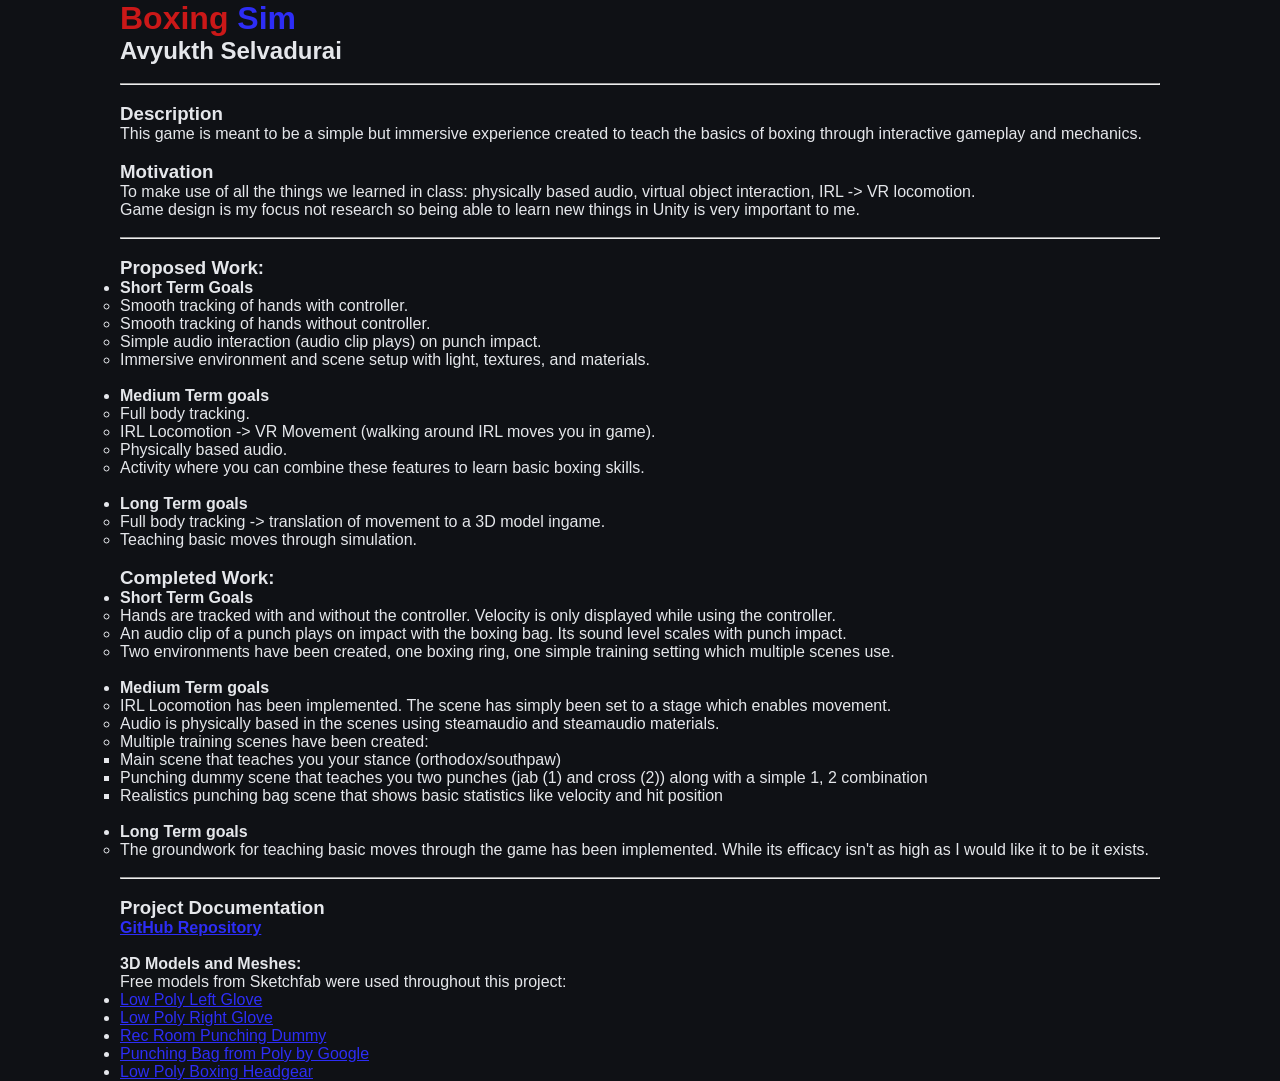
==== docs/index.html @ d299ba6b "Added a website" ====
<!DOCTYPE html>
<html lang="en">
<head>
    <meta charset="UTF-8">
    <meta name="viewport" content="width=device-width, initial-scale=1.0">
    <link rel="stylesheet" href="styletemplate.css">
    <style>
        a {
            color:rgb(45, 45, 246)
        }
    </style>
    <title>CMSC498F - Boxing Sim</title>
</head>
<body class = "main">
    <header>
        <h1>
            <span style="color: rgb(203, 24, 24);">Boxing</span>
            <span style="color: rgb(45, 45, 246);">Sim</span>
        </h1>
        <h2>Avyukth Selvadurai</h2>
    </header>
    <br><hr><br>
    <div>
        <h3>Description</h3>
        <p>This game is meant to be a simple but immersive experience created to teach the basics of boxing through interactive gameplay and mechanics.</p>
        <br>
        <h3>Motivation</h3>
        <p>To make use of all the things we learned in class: physically based audio, virtual object interaction, IRL -> VR locomotion.<br> Game design is my focus not research so being able to learn new things in Unity is very important to me.</p>
    </div>
    <br><hr><br>
    <div>
        <h3>Proposed Work: </h3>
        <ul>
            <li><h4>Short Term Goals</h4>
                <ul>
                    <li>Smooth tracking of hands with controller.</li>
                    <li>Smooth tracking of hands without controller.</li>
                    <li>Simple audio interaction (audio clip plays) on punch impact.</li>
                    <li>Immersive environment and scene setup with light, textures, and materials.</li>
                </ul>
            </li>
            <br>
            <li><h4>Medium Term goals</h4>
                <ul>
                    <li>Full body tracking.</li>
                    <li>IRL Locomotion -> VR Movement (walking around IRL moves you in game).</li>
                    <li>Physically based audio.</li>
                    <li>Activity where you can combine these features to learn basic boxing skills.</li>
                </ul>
            </li>
            <br>
            <li><h4>Long Term goals</h4>
                <ul>
                    <li>Full body tracking -> translation of movement to a 3D model ingame.</li>
                    <li>Teaching basic moves through simulation.</li>
                </ul>
            </li>           
        </ul>
        <br>
        <h3>Completed Work: </h3>
        <ul>
            <li><h4>Short Term Goals</h4>
                <ul>
                    <li>Hands are tracked with and without the controller. Velocity is only displayed while using the controller.</li>
                    <li>An audio clip of a punch plays on impact with the boxing bag. Its sound level scales with punch impact.</li>
                    <li>Two environments have been created, one boxing ring, one simple training setting which multiple scenes use.</li>
                </ul>
            </li>
            <br>
            <li><h4>Medium Term goals</h4>
                <ul>
                    <li>IRL Locomotion has been implemented. The scene has simply been set to a stage which enables movement.</li>
                    <li>Audio is physically based in the scenes using steamaudio and steamaudio materials.</li>
                    <li>Multiple training scenes have been created:
                        <ul>
                            <li>Main scene that teaches you your stance (orthodox/southpaw)</li>
                            <li>Punching dummy scene that teaches you two punches (jab (1) and cross (2)) along with a simple 1, 2 combination </li>
                            <li>Realistics punching bag scene that shows basic statistics like velocity and hit position</li>
                        </ul>
                    </li>
                </ul>
            </li>
            <br>
            <li><h4>Long Term goals</h4>
                <ul>
                    <li>The groundwork for teaching basic moves through the game has been implemented. While its efficacy isn't as high as I would like it to be it exists. </li>
                </ul>
            </li>          
        </ul>
    </div>
    <br><hr><br>
    <div>
        <h3>Project Documentation</h3>
        <h4><a href="https://github.com/Avy4/CMSC498F-BoxingGame">GitHub Repository</a></h4>
        <br>
        <h4>3D Models and Meshes: </h4>
        <ul> Free models from Sketchfab were used throughout this project:
            <li><a href="https://sketchfab.com/3d-models/boxing-gloves-left-handed-076293541203455da59a38eea5b6a44b">Low Poly Left Glove</a></li>
            <li><a href="https://sketchfab.com/3d-models/boxing-gloves-right-handed-1ae09e8e4959418b9c4274f9515c5d29">Low Poly Right Glove</a></li>
            <li><a href="https://sketchfab.com/3d-models/punching-dummy-rec-room-9d36e9ed336b4b91b1a510eb1d5721ef">Rec Room Punching Dummy</a></li>
            <li><a href="https://sketchfab.com/3d-models/punching-bag-from-poly-by-google-482c67c45711443ab1d91c4459d0574d">Punching Bag from Poly by Google</a></li>
            <li><a href="https://sketchfab.com/3d-models/boxing-headgear-helmet-low-poly-498387769b0347f292ab1bdbddbfe719">Low Poly Boxing Headgear</a></li>
        </ul>
        <p></p>
    </div>

</body>
</html>
---- docs/styletemplate.css ----
/*
TemplateMo 621 Luminary
https://templatemo.com/tm-621-luminary
*/

*, *::before, *::after { margin: 0; padding: 0; box-sizing: border-box; }

:root {
  --base-deep: #0F1115;
  --base-mid: #161A20;
  --base-soft: #1C2128;
  --slate-warm: #6B7280;
  --slate-light: #9CA3AF;
  --graphite: #2A2E35;
  --graphite-soft: #3D424A;
  --ivory: #E5E7EB;
  --ivory-muted: #C9CDD4;
  --silver: #B0B8C4;
  --panel-bg: rgba(22, 26, 32, 0.55);
  --panel-border: rgba(156, 163, 175, 0.08);
  --silk-ease: cubic-bezier(0.16, 1, 0.3, 1);
}

html { scroll-behavior: smooth; font-size: 16px; scroll-padding-top: 80px; }

body {
  font-family: 'Montserrat', sans-serif;
  background: var(--base-deep);
  color: var(--ivory);
  overflow-x: hidden;
  -webkit-font-smoothing: antialiased;
}

/* ── Grain ── */
.grain {
  position: fixed; inset: 0; pointer-events: none; z-index: 9999;
  opacity: 0.028; mix-blend-mode: overlay;
}

/* ── BG ── */
.atmosphere {
  position: fixed; inset: 0; z-index: 0;
  background: linear-gradient(180deg, #0F1115 0%, #161A20 35%, #1C2128 70%, #0D0F13 100%);
}

/* ── Nav ── */
.top-nav {
  position: fixed; top: 0; left: 0; right: 0; z-index: 600;
  display: flex; justify-content: space-between; align-items: center;
  padding: 24px 40px;
  transition: background 0.8s var(--silk-ease), padding 0.8s var(--silk-ease);
}
.top-nav.scrolled {
  background: rgba(15, 17, 21, 0.85);
  backdrop-filter: blur(20px); -webkit-backdrop-filter: blur(20px);
  padding: 16px 40px;
}
.nav-brand { font-size: 13px; font-weight: 700; letter-spacing: 0.2em; text-transform: uppercase; color: var(--ivory); text-decoration: none; }
.nav-brand span { font-weight: 300; color: var(--slate-warm); margin-left: 4px; }
.nav-links { display: flex; gap: 32px; list-style: none; align-items: center; }
.nav-links a {
  font-size: 10px; font-weight: 500; letter-spacing: 0.18em; text-transform: uppercase;
  color: var(--slate-warm); text-decoration: none; position: relative; padding: 14px 0 6px;
  transition: color 0.8s var(--silk-ease);
}
.nav-links a::after {
  content: ''; position: absolute; top: 0; left: 50%;
  width: 6px; height: 6px;
  border-right: 1px solid var(--silver); border-bottom: 1px solid var(--silver);
  transform: translateX(-50%) rotate(45deg) translateY(-8px);
  opacity: 0; transition: transform 0.8s var(--silk-ease), opacity 0.6s var(--silk-ease);
  pointer-events: none;
}
.nav-links a:hover { color: var(--ivory); }
.nav-links a:hover::after { opacity: 0.7; transform: translateX(-50%) rotate(45deg) translateY(0); }
.nav-links a.active { color: var(--ivory-muted); }
.nav-links a.active::after { opacity: 0.4; transform: translateX(-50%) rotate(45deg) translateY(0); }
.nav-cta {
  padding: 10px 28px; border-radius: 100px; font-family: inherit;
  font-size: 10px; font-weight: 600; letter-spacing: 0.15em; text-transform: uppercase;
  background: linear-gradient(135deg, var(--silver), var(--slate-light));
  color: var(--base-deep); border: none; cursor: pointer; text-decoration: none;
  transition: transform 0.8s var(--silk-ease), box-shadow 0.8s var(--silk-ease);
}
.nav-cta:hover { transform: scale(1.03); box-shadow: 0 6px 30px rgba(176,184,196,0.15); }

/* ── Hamburger ── */
.nav-toggle {
  display: none; background: none; border: none; cursor: pointer;
  width: 32px; height: 24px; position: relative; padding: 0;
}
.toggle-bar {
  display: block; width: 100%; height: 1.5px; background: var(--ivory);
  position: absolute; left: 0;
  transition: transform 0.6s var(--silk-ease), top 0.6s var(--silk-ease);
}
.toggle-bar:nth-child(1) { top: 6px; }
.toggle-bar:nth-child(2) { top: 16px; }
.nav-toggle.active .toggle-bar:nth-child(1) { top: 11px; transform: rotate(45deg); }
.nav-toggle.active .toggle-bar:nth-child(2) { top: 11px; transform: rotate(-45deg); }

/* ── Mobile Menu ── */
.mobile-menu {
  position: fixed; inset: 0; z-index: 550;
  pointer-events: none; opacity: 0; visibility: hidden;
  transition: opacity 0.6s var(--silk-ease), visibility 0.6s var(--silk-ease);
}
.mobile-menu.open { opacity: 1; visibility: visible; pointer-events: auto; }
.mobile-menu-inner {
  position: absolute; inset: 0;
  background: rgba(15, 17, 21, 0.94);
  backdrop-filter: blur(40px); -webkit-backdrop-filter: blur(40px);
  display: flex; flex-direction: column; justify-content: center;
  padding: 100px 40px 60px; overflow-y: auto;
}
.mobile-menu-links { display: flex; flex-direction: column; flex: 1; justify-content: center; }
.mobile-menu-link {
  display: flex; align-items: baseline; gap: 16px;
  font-size: clamp(1.6rem, 5vw, 2.6rem); font-weight: 300; letter-spacing: -0.02em;
  color: var(--ivory); text-decoration: none; padding: 14px 0;
  border-bottom: 1px solid rgba(156,163,175,0.06); position: relative;
  opacity: 0; transform: translateY(20px);
  transition: opacity 0.3s ease, transform 0.3s ease, color 0.6s var(--silk-ease);
}
.mobile-menu.open .mobile-menu-link {
  opacity: 1; transform: translateY(0);
  transition: opacity 0.5s var(--silk-ease), transform 0.5s var(--silk-ease), color 0.6s var(--silk-ease);
}
.mobile-menu.open .mobile-menu-link:nth-child(1) { transition-delay: 0.06s; }
.mobile-menu.open .mobile-menu-link:nth-child(2) { transition-delay: 0.12s; }
.mobile-menu.open .mobile-menu-link:nth-child(3) { transition-delay: 0.18s; }
.mobile-menu.open .mobile-menu-link:nth-child(4) { transition-delay: 0.24s; }
.mobile-menu.open .mobile-menu-link:nth-child(5) { transition-delay: 0.30s; }
.mobile-menu.open .mobile-menu-link:nth-child(6) { transition-delay: 0.36s; }
.mobile-menu.open .mobile-menu-link:nth-child(7) { transition-delay: 0.42s; }
.mobile-menu-link::before {
  content: attr(data-index); font-size: 10px; font-weight: 500;
  letter-spacing: 0.15em; color: var(--slate-warm); opacity: 0.4;
  min-width: 24px; font-variant-numeric: tabular-nums;
}
.mobile-menu-footer {
  display: flex; justify-content: space-between; align-items: center;
  padding-top: 24px; border-top: 1px solid rgba(156,163,175,0.06);
  opacity: 0; transition: opacity 0.3s ease;
}
.mobile-menu.open .mobile-menu-footer {
  opacity: 1; transition: opacity 0.5s var(--silk-ease) 0.45s;
}
.mobile-menu-footer a {
  font-size: 10px; font-weight: 400; letter-spacing: 0.1em; text-transform: uppercase;
  color: var(--slate-warm); opacity: 0.4; text-decoration: none;
}
body.menu-open { overflow: hidden; }
body.menu-open .top-nav { background: rgba(15,17,21,0.95); backdrop-filter: blur(20px); }

/* ── Side Panels ── */
.side-panel {
  position: fixed; top: 50%; transform: translateY(-50%);
  width: 56px; z-index: 100;
  display: flex; flex-direction: column; align-items: center;
  gap: 14px; padding: 24px 0;
}
.side-panel.left { left: 20px; }
.side-panel.right { right: 20px; }
.side-label {
  writing-mode: vertical-rl; text-orientation: mixed;
  font-size: 9px; font-weight: 500; letter-spacing: 0.25em; text-transform: uppercase;
  color: var(--slate-warm); opacity: 0.5;
}
.side-track {
  width: 1px; height: 160px;
  background: rgba(156,163,175,0.06); position: relative; border-radius: 1px;
}
.side-track-fill {
  position: absolute; top: 0; left: 0; width: 100%; height: 0%;
  background: linear-gradient(to bottom, var(--silver), rgba(176,184,196,0.15));
  border-radius: 1px; transition: height 1.2s var(--silk-ease);
}
.side-dot {
  width: 6px; height: 6px; border-radius: 50%;
  background: var(--slate-warm); opacity: 0.15;
  transition: opacity 0.8s var(--silk-ease), transform 0.8s var(--silk-ease), box-shadow 0.8s var(--silk-ease);
}
.side-dot.active {
  opacity: 0.8; background: var(--silver);
  box-shadow: 0 0 12px rgba(176,184,196,0.3); transform: scale(1.3);
}
.side-readout {
  font-size: 9px; font-weight: 400; letter-spacing: 0.1em;
  color: var(--slate-warm); opacity: 0.35;
  font-variant-numeric: tabular-nums;
}

/* ── Container ── */
.main { position: relative; z-index: 10; max-width: 1120px; margin: 0 auto; padding: 0 40px; }

/* ── Shared ── */
.section { padding: 120px 0; position: relative; }
.section-tag {
  font-size: 9px; font-weight: 600; letter-spacing: 0.3em; text-transform: uppercase;
  color: var(--slate-warm); opacity: 0.6; margin-bottom: 20px;
}
.section-title {
  font-size: clamp(2rem, 4vw, 3rem); font-weight: 300;
  letter-spacing: -0.04em; line-height: 1.15; color: var(--ivory); margin-bottom: 20px;
}
.section-title strong { font-weight: 600; }
.section-body {
  font-size: 0.95rem; font-weight: 300; line-height: 1.8; color: var(--slate-light); max-width: 540px;
}
.section-center { text-align: center; }
.section-center .section-body { margin: 0 auto; }

.silk-divider { width: 100px; height: 1px; background: linear-gradient(90deg, transparent, var(--panel-border), transparent); margin: 0 auto; }

.btn-primary {
  display: inline-block; padding: 16px 44px; border-radius: 100px;
  background: linear-gradient(135deg, var(--silver), var(--slate-light));
  color: var(--base-deep); font-family: inherit; font-size: 11px; font-weight: 600;
  letter-spacing: 0.15em; text-transform: uppercase; border: none; cursor: pointer;
  text-decoration: none;
  transition: transform 0.8s var(--silk-ease), box-shadow 0.8s var(--silk-ease);
}
.btn-primary:hover { transform: scale(1.02); box-shadow: 0 8px 40px rgba(176,184,196,0.18); }
.btn-secondary {
  display: inline-block; padding: 16px 44px; border-radius: 100px; background: transparent;
  color: var(--ivory-muted); font-family: inherit; font-size: 11px; font-weight: 500;
  letter-spacing: 0.15em; text-transform: uppercase;
  border: 1px solid var(--panel-border); cursor: pointer; text-decoration: none;
  transition: transform 0.8s var(--silk-ease), border-color 0.8s var(--silk-ease), background 0.8s var(--silk-ease);
}
.btn-secondary:hover { transform: scale(1.02); border-color: rgba(156,163,175,0.2); background: rgba(156,163,175,0.04); }

/* ── Reveal ── */
.reveal {
  opacity: 0; transform: translateY(36px);
  transition: opacity 1.2s var(--silk-ease), transform 1.2s var(--silk-ease);
}
.reveal.visible { opacity: 1; transform: translateY(0); }
.reveal-d1 { transition-delay: 0.1s; }
.reveal-d2 { transition-delay: 0.2s; }
.reveal-d3 { transition-delay: 0.3s; }
.reveal-d4 { transition-delay: 0.4s; }

/* ══════════════════════════════════
   HERO
   ══════════════════════════════════ */
.hero {
  min-height: 100vh; display: flex; flex-direction: column;
  justify-content: center; align-items: center; text-align: center;
  padding: 120px 0 80px; position: relative;
}
.hero-grid {
  position: absolute; bottom: 0; left: 50%; height: 80%;
  width: 100vw; transform: translateX(-50%);
  z-index: 0; pointer-events: none;
  --mx: 50%; --my: 50%;
  background-image:
    linear-gradient(to right, rgba(156,163,175,0.22) 1px, transparent 1px),
    linear-gradient(to bottom, rgba(156,163,175,0.22) 1px, transparent 1px);
  background-size: 120px 120px;
  background-position: center bottom;
  -webkit-mask-image:
    radial-gradient(circle 300px at var(--mx) var(--my), rgba(0,0,0,1) 0%, transparent 65%),
    linear-gradient(to bottom, transparent 0%, transparent 25%, rgba(0,0,0,0.1) 45%, rgba(0,0,0,0.25) 70%, rgba(0,0,0,0.4) 100%);
  mask-image:
    radial-gradient(circle 300px at var(--mx) var(--my), rgba(0,0,0,1) 0%, transparent 65%),
    linear-gradient(to bottom, transparent 0%, transparent 25%, rgba(0,0,0,0.1) 45%, rgba(0,0,0,0.25) 70%, rgba(0,0,0,0.4) 100%);
  -webkit-mask-composite: source-over;
  mask-composite: add;
}
.hero > *:not(.hero-grid) { position: relative; z-index: 1; }
.hero-badge {
  display: inline-flex; align-items: center; gap: 10px;
  padding: 10px 24px; border-radius: 100px;
  background: var(--panel-bg); border: 1px solid var(--panel-border);
  backdrop-filter: blur(20px); margin-bottom: 40px;
  opacity: 0; transform: translateY(16px);
  animation: fadeUp 1.2s var(--silk-ease) 0.2s forwards;
}
.hero-badge-dot {
  width: 6px; height: 6px; border-radius: 50%; background: var(--silver);
  box-shadow: 0 0 8px rgba(176,184,196,0.4); animation: pulse 3s ease-in-out infinite;
}
.hero-badge span { font-size: 10px; font-weight: 600; letter-spacing: 0.2em; text-transform: uppercase; color: var(--slate-light); }

.hero h1 {
  font-size: clamp(2.8rem, 6.5vw, 5.5rem); font-weight: 300;
  letter-spacing: -0.05em; line-height: 1;
  opacity: 0; transform: translateY(24px);
  animation: fadeUp 1.4s var(--silk-ease) 0.4s forwards;
}
.hero h1 em {
  font-style: normal; font-weight: 600;
  background: linear-gradient(135deg, var(--ivory), var(--silver), var(--slate-light));
  -webkit-background-clip: text; -webkit-text-fill-color: transparent; background-clip: text;
}
.hero-sub {
  font-size: clamp(0.85rem, 1.2vw, 1rem); font-weight: 300; line-height: 1.7;
  color: var(--slate-light); max-width: 520px; margin: 28px auto 48px;
  opacity: 0; transform: translateY(16px);
  animation: fadeUp 1.4s var(--silk-ease) 0.6s forwards;
}
.hero-ctas {
  display: flex; gap: 14px;
  opacity: 0; transform: translateY(16px);
  animation: fadeUp 1.4s var(--silk-ease) 0.8s forwards;
}
.hero-metrics {
  display: flex; justify-content: center; gap: 56px; margin-top: 72px;
  opacity: 0; transform: translateY(16px);
  animation: fadeUp 1.4s var(--silk-ease) 1s forwards;
}
.metric { text-align: center; }
.metric-value {
  font-size: clamp(1.8rem, 3vw, 2.6rem); font-weight: 300; letter-spacing: -0.04em;
  color: var(--ivory); line-height: 1; font-variant-numeric: tabular-nums;
}
.metric-value span { font-size: 0.5em; font-weight: 400; color: var(--slate-warm); vertical-align: super; margin-left: 2px; }
.metric-label { font-size: 9px; font-weight: 500; letter-spacing: 0.2em; text-transform: uppercase; color: var(--slate-warm); margin-top: 8px; }

@keyframes fadeUp { to { opacity: 1; transform: translateY(0); } }
@keyframes pulse { 0%,100% { opacity: 1; } 50% { opacity: 0.4; } }

/* ══════════════════════════════════
   LOGO TICKER
   ══════════════════════════════════ */
.logo-ticker {
  padding: 60px 0; border-top: 1px solid var(--panel-border); border-bottom: 1px solid var(--panel-border);
  overflow: hidden; position: relative; z-index: 10;
}
.logo-ticker-label {
  text-align: center; font-size: 9px; font-weight: 500; letter-spacing: 0.25em;
  text-transform: uppercase; color: var(--slate-warm); opacity: 0.5; margin-bottom: 32px;
}
.ticker-track {
  display: flex; width: max-content;
  animation: tickerScroll 30s linear infinite;
}
.ticker-track:hover { animation-play-state: paused; }
.ticker-item {
  flex-shrink: 0; padding: 0 40px; display: flex; align-items: center;
  font-size: 14px; font-weight: 600; letter-spacing: 0.08em; text-transform: uppercase;
  color: var(--slate-warm); opacity: 0.3;
  transition: opacity 0.6s var(--silk-ease);
}
.ticker-item:hover { opacity: 0.7; }
.ticker-dot { width: 4px; height: 4px; border-radius: 50%; background: var(--slate-warm); opacity: 0.2; margin: 0 40px; flex-shrink: 0; }

@keyframes tickerScroll { to { transform: translateX(-50%); } }

/* ══════════════════════════════════
   FEATURE SHOWCASE
   ══════════════════════════════════ */
.feature {
  display: grid; grid-template-columns: 1fr 1fr; gap: 64px; align-items: center;
  padding: 72px 0;
}
.feature.reverse { direction: rtl; }
.feature.reverse > * { direction: ltr; }

.feature-visual {
  position: relative; height: 320px; border-radius: 32px; overflow: hidden;
  background: var(--panel-bg); border: 1px solid var(--panel-border);
}
.feature-visual img {
  width: 100%; height: 100%; object-fit: cover; border-radius: inherit;
}
.feature-number {
  font-size: 3rem; font-weight: 200; letter-spacing: -0.04em;
  color: rgba(176,184,196,0.08); line-height: 1; margin-bottom: 12px;
  font-variant-numeric: tabular-nums;
}

/* ══════════════════════════════════
   PRICING
   ══════════════════════════════════ */
.pricing-toggle {
  display: flex; justify-content: center; align-items: center; gap: 16px;
  margin: 40px 0 56px;
}
.pricing-toggle-label {
  font-size: 11px; font-weight: 500; letter-spacing: 0.1em; text-transform: uppercase;
  color: var(--slate-warm); transition: color 0.6s var(--silk-ease);
}
.pricing-toggle-label.active { color: var(--ivory); }
.toggle-switch {
  width: 48px; height: 26px; border-radius: 100px; background: var(--graphite);
  border: 1px solid var(--panel-border); position: relative; cursor: pointer;
  transition: background 0.6s var(--silk-ease);
}
.toggle-switch::after {
  content: ''; position: absolute; top: 3px; left: 3px;
  width: 18px; height: 18px; border-radius: 50%;
  background: var(--silver); transition: transform 0.6s var(--silk-ease);
}
.toggle-switch.annual::after { transform: translateX(22px); }
.save-badge {
  font-size: 9px; font-weight: 600; letter-spacing: 0.15em; text-transform: uppercase;
  color: var(--silver); opacity: 0; transition: opacity 0.4s var(--silk-ease);
}
.save-badge.show { opacity: 1; }

.pricing-grid {
  display: grid; grid-template-columns: repeat(3, 1fr); gap: 20px;
}
.pricing-card {
  background: var(--panel-bg); border: 1px solid var(--panel-border); border-radius: 36px;
  padding: 44px 36px; backdrop-filter: blur(20px); -webkit-backdrop-filter: blur(20px);
  position: relative; overflow: hidden; display: flex; flex-direction: column;
  transition: transform 0.8s var(--silk-ease), box-shadow 0.8s var(--silk-ease);
}
.pricing-card::before {
  content: ''; position: absolute; inset: 0; border-radius: inherit;
  background: linear-gradient(160deg, rgba(210,215,220,0.02) 0%, transparent 40%);
  pointer-events: none; transition: opacity 0.8s var(--silk-ease); opacity: 0;
}
.pricing-card.featured {
  border-color: rgba(176,184,196,0.15);
  box-shadow: 0 0 60px rgba(176,184,196,0.04);
  padding-top: 60px;
}
.pricing-card.featured::before { opacity: 1; }
.pricing-card.featured .pricing-badge { display: inline-block; }

.pricing-badge {
  display: none; position: absolute; top: 12px; right: 20px;
  font-size: 8px; font-weight: 600; letter-spacing: 0.2em; text-transform: uppercase;
  padding: 5px 14px; border-radius: 100px;
  background: rgba(176,184,196,0.1); border: 1px solid rgba(176,184,196,0.12);
  color: var(--silver);
}

.pricing-tier {
  font-size: 10px; font-weight: 600; letter-spacing: 0.2em; text-transform: uppercase;
  color: var(--slate-warm); margin-bottom: 24px;
}

.pricing-prices { margin-bottom: 24px; }

.price-option {
  display: flex; align-items: baseline; justify-content: space-between;
  padding: 14px 0; border-bottom: 1px solid rgba(156,163,175,0.05);
  transition: opacity 0.6s var(--silk-ease);
  opacity: 0.35;
}
.price-option.active { opacity: 1; }

.price-option-left { display: flex; align-items: baseline; gap: 3px; }
.price-currency {
  font-size: 0.9rem; font-weight: 300; color: var(--slate-warm);
  transition: color 0.6s var(--silk-ease);
}
.price-amount {
  font-size: 2rem; font-weight: 300; letter-spacing: -0.04em; color: var(--slate-light);
  font-variant-numeric: tabular-nums;
  transition: font-size 0.6s var(--silk-ease), color 0.6s var(--silk-ease);
}
.price-period {
  font-size: 0.75rem; font-weight: 300; color: var(--slate-warm); margin-left: 2px;
  transition: color 0.6s var(--silk-ease);
}
.price-yearly {
  font-size: 0.72rem; font-weight: 400; color: var(--slate-warm);
  font-variant-numeric: tabular-nums;
  transition: color 0.6s var(--silk-ease);
}

/* Active state — emphasized */
.price-option.active .price-currency { color: var(--slate-light); }
.price-option.active .price-amount { font-size: 2.6rem; color: var(--ivory); }
.price-option.active .price-period { color: var(--slate-light); }
.price-option.active .price-yearly { color: var(--slate-light); }

.price-label {
  font-size: 8px; font-weight: 600; letter-spacing: 0.15em; text-transform: uppercase;
  color: var(--slate-warm); margin-bottom: 2px;
  transition: color 0.6s var(--silk-ease);
}
.price-option.active .price-label { color: var(--silver); }

.pricing-desc {
  font-size: 0.85rem; font-weight: 300; line-height: 1.6; color: var(--slate-light);
  margin-bottom: 28px; flex: 1;
}
.pricing-features { list-style: none; margin-bottom: 32px; }
.pricing-features li {
  font-size: 0.82rem; font-weight: 400; color: var(--slate-light);
  padding: 8px 0; border-bottom: 1px solid rgba(156,163,175,0.05);
  display: flex; align-items: center; gap: 10px;
}
.pricing-features li::before {
  content: ''; width: 4px; height: 4px; border-radius: 50%;
  background: var(--silver); opacity: 0.5; flex-shrink: 0;
}
.pricing-card .btn-primary, .pricing-card .btn-secondary { width: 100%; text-align: center; padding: 14px; }

/* ══════════════════════════════════
   TESTIMONIALS
   ══════════════════════════════════ */
.testimonials-grid {
  display: grid; grid-template-columns: repeat(3, 1fr); gap: 20px;
  margin-top: 56px;
}
.testimonial-card {
  background: var(--panel-bg); border: 1px solid var(--panel-border);
  border-radius: 28px; padding: 36px; backdrop-filter: blur(20px);
  transition: transform 0.8s var(--silk-ease);
}
.testimonial-quote {
  font-size: 0.9rem; font-weight: 300; line-height: 1.75; color: var(--slate-light);
  margin-bottom: 24px; font-style: italic;
}
.testimonial-author { display: flex; align-items: center; gap: 12px; }
.testimonial-avatar {
  width: 36px; height: 36px; border-radius: 50%;
  background: var(--graphite); border: 1px solid var(--panel-border);
  display: flex; align-items: center; justify-content: center;
  font-size: 12px; font-weight: 600; color: var(--slate-warm);
}
.testimonial-name { font-size: 0.8rem; font-weight: 500; color: var(--ivory); }
.testimonial-role { font-size: 0.72rem; font-weight: 300; color: var(--slate-warm); margin-top: 2px; }
.testimonial-card:nth-child(2) { transform: translateY(24px); }

/* ══════════════════════════════════
   INTEGRATIONS
   ══════════════════════════════════ */
.integrations-grid {
  display: grid; grid-template-columns: repeat(6, 1fr); gap: 16px; margin-top: 56px;
}
.integration-item {
  background: var(--panel-bg); border: 1px solid var(--panel-border);
  border-radius: 20px; padding: 28px 16px; text-align: center;
  backdrop-filter: blur(16px);
  transition: transform 0.8s var(--silk-ease), border-color 0.8s var(--silk-ease);
}
.integration-icon {
  width: 40px; height: 40px; margin: 0 auto 12px;
  border-radius: 10px; background: var(--graphite); border: 1px solid var(--panel-border);
  display: flex; align-items: center; justify-content: center;
  font-size: 16px; color: var(--slate-light);
}
.integration-name {
  font-size: 0.72rem; font-weight: 500; letter-spacing: 0.05em;
  color: var(--slate-light); text-transform: uppercase;
}

/* ══════════════════════════════════
   FAQ
   ══════════════════════════════════ */
.faq-list { max-width: 720px; margin: 48px auto 0; }
.faq-controls {
  display: flex; justify-content: flex-end; margin-bottom: 8px;
}
.faq-toggle-all {
  background: none; border: 1px solid var(--panel-border); border-radius: 100px;
  padding: 8px 20px; font-family: inherit;
  font-size: 9px; font-weight: 500; letter-spacing: 0.15em; text-transform: uppercase;
  color: var(--slate-warm); cursor: pointer;
  transition: color 0.6s var(--silk-ease), border-color 0.6s var(--silk-ease);
}
.faq-toggle-all:hover { color: var(--ivory); border-color: rgba(156,163,175,0.2); }
.faq-item {
  border-bottom: 1px solid var(--panel-border); overflow: hidden;
}
.faq-question {
  width: 100%; background: none; border: none; padding: 24px 0;
  display: flex; justify-content: space-between; align-items: center;
  cursor: pointer; font-family: inherit;
  font-size: 0.95rem; font-weight: 400; color: var(--ivory);
  text-align: left;
  transition: color 0.6s var(--silk-ease);
}
.faq-question:hover { color: var(--silver); }
.faq-icon {
  width: 20px; height: 20px; position: relative; flex-shrink: 0; margin-left: 20px;
}
.faq-icon::before, .faq-icon::after {
  content: ''; position: absolute; background: var(--slate-warm);
  transition: transform 0.6s var(--silk-ease), opacity 0.4s ease;
}
.faq-icon::before { width: 12px; height: 1px; top: 50%; left: 50%; transform: translate(-50%, -50%); }
.faq-icon::after { width: 1px; height: 12px; top: 50%; left: 50%; transform: translate(-50%, -50%); }
.faq-item.open .faq-icon::after { transform: translate(-50%, -50%) rotate(90deg); opacity: 0; }

.faq-answer {
  display: grid;
  grid-template-rows: 0fr;
  transition: grid-template-rows 1s var(--silk-ease);
}
.faq-answer-inner {
  overflow: hidden;
  padding: 0;
  font-size: 0.88rem; font-weight: 300; line-height: 1.8; color: var(--slate-light);
  transition: padding 0.8s var(--silk-ease);
}
.faq-item.open .faq-answer { grid-template-rows: 1fr; }
.faq-item.open .faq-answer-inner { padding: 0 0 24px; }

/* ══════════════════════════════════
   FOOTER CTA
   ══════════════════════════════════ */
.footer-cta { padding: 120px 0 80px; text-align: center; }
.footer-ctas { display: flex; justify-content: center; gap: 14px; margin-top: 40px; }
.footer-bar {
  display: flex; justify-content: space-between; align-items: center;
  padding-top: 40px; border-top: 1px solid rgba(156,163,175,0.06);
}
.footer-brand { font-size: 11px; font-weight: 600; letter-spacing: 0.2em; text-transform: uppercase; color: var(--slate-light); opacity: 0.5; }
.footer-links { display: flex; gap: 28px; flex-wrap: wrap; }
.footer-links a {
  font-size: 10px; font-weight: 400; letter-spacing: 0.1em; text-transform: uppercase;
  color: var(--slate-light); opacity: 0.5; text-decoration: none;
  transition: opacity 0.6s var(--silk-ease);
}
.footer-links a:hover { opacity: 0.8; }
.footer-credit {
  font-size: 10px; font-weight: 400; letter-spacing: 0.1em; text-transform: uppercase;
  color: var(--slate-light); opacity: 0.5;
}
.footer-credit a {
  color: var(--slate-light); text-decoration: none; text-transform: none; letter-spacing: 0.05em;
  transition: opacity 0.6s var(--silk-ease);
}
.footer-credit a:hover { opacity: 0.8; }

/* ══════════════════════════════════
   RESPONSIVE
   ══════════════════════════════════ */
@media (max-width: 1024px) {
  .main { padding: 0 32px; }
  .nav-links { display: none; }
  .nav-cta { display: none; }
  .nav-toggle { display: block; }
  .side-panel { display: none; }
  .feature { grid-template-columns: 1fr; gap: 40px; }
  .feature.reverse { direction: ltr; }
  .feature-visual { height: 260px; }
  .pricing-grid { grid-template-columns: 1fr; max-width: 440px; margin: 0 auto; }
  .testimonials-grid { grid-template-columns: 1fr; max-width: 520px; margin: 48px auto 0; }
  .testimonial-card:nth-child(2) { transform: none; }
  .integrations-grid { grid-template-columns: repeat(3, 1fr); }
}

@media (max-width: 768px) {
  .main { padding: 0 20px; }
  .top-nav { padding: 18px 20px; }
  .top-nav.scrolled { padding: 14px 20px; }
  .hero { min-height: 100svh; padding: 100px 0 60px; }
  .hero-metrics { flex-direction: column; gap: 28px; }
  .hero-ctas { flex-direction: column; align-items: center; }
  .btn-primary, .btn-secondary { width: 100%; max-width: 280px; text-align: center; }
  .section { padding: 80px 0; }
  .feature-visual { height: 240px; border-radius: 24px; }
  .pricing-card { padding: 32px 24px; border-radius: 28px; }
  .pricing-card.featured { padding-top: 52px; }
  .integrations-grid { grid-template-columns: repeat(2, 1fr); }
  .footer-bar { flex-direction: column; gap: 20px; text-align: center; }
  .footer-links { flex-wrap: wrap; justify-content: center; }
  .footer-ctas { flex-direction: column; align-items: center; }
  .mobile-menu-inner { padding: 90px 20px 40px; }
}

@media (max-width: 420px) {
  .hero h1 { font-size: 2.4rem; }
  .section-title { font-size: 1.7rem; }
  .integrations-grid { grid-template-columns: repeat(2, 1fr); }
  .mobile-menu-link { font-size: 1.4rem; }
}

@media (max-height: 540px) and (orientation: landscape) {
  .hero { min-height: auto; padding: 80px 0 40px; }
  .hero-metrics { flex-direction: row; gap: 36px; margin-top: 40px; }
  .section { padding: 60px 0; }
  .mobile-menu-inner { padding: 64px 32px 24px; justify-content: flex-start; }
  .mobile-menu-link { font-size: 1.2rem; padding: 8px 0; }
}

@media (hover: hover) and (pointer: fine) {
  .pricing-card:hover { transform: scale(1.01); box-shadow: 0 12px 60px rgba(0,0,0,0.15); }
  .pricing-card:hover::before { opacity: 1; }
  .testimonial-card:hover { transform: scale(1.01); }
  .testimonial-card:nth-child(2):hover { transform: translateY(24px) scale(1.01); }
  .integration-item:hover { transform: scale(1.04); border-color: rgba(156,163,175,0.15); }
}
@media (hover: none) {
  .pricing-card:hover, .testimonial-card:hover, .integration-item:hover { transform: none; }
}

/* Focus */
.btn-primary:focus-visible, .btn-secondary:focus-visible,
.nav-links a:focus-visible, .nav-toggle:focus-visible,
.mobile-menu-link:focus-visible, .faq-question:focus-visible,
.toggle-switch:focus-visible, .faq-toggle-all:focus-visible {
  outline: 2px solid var(--silver); outline-offset: 3px;
}
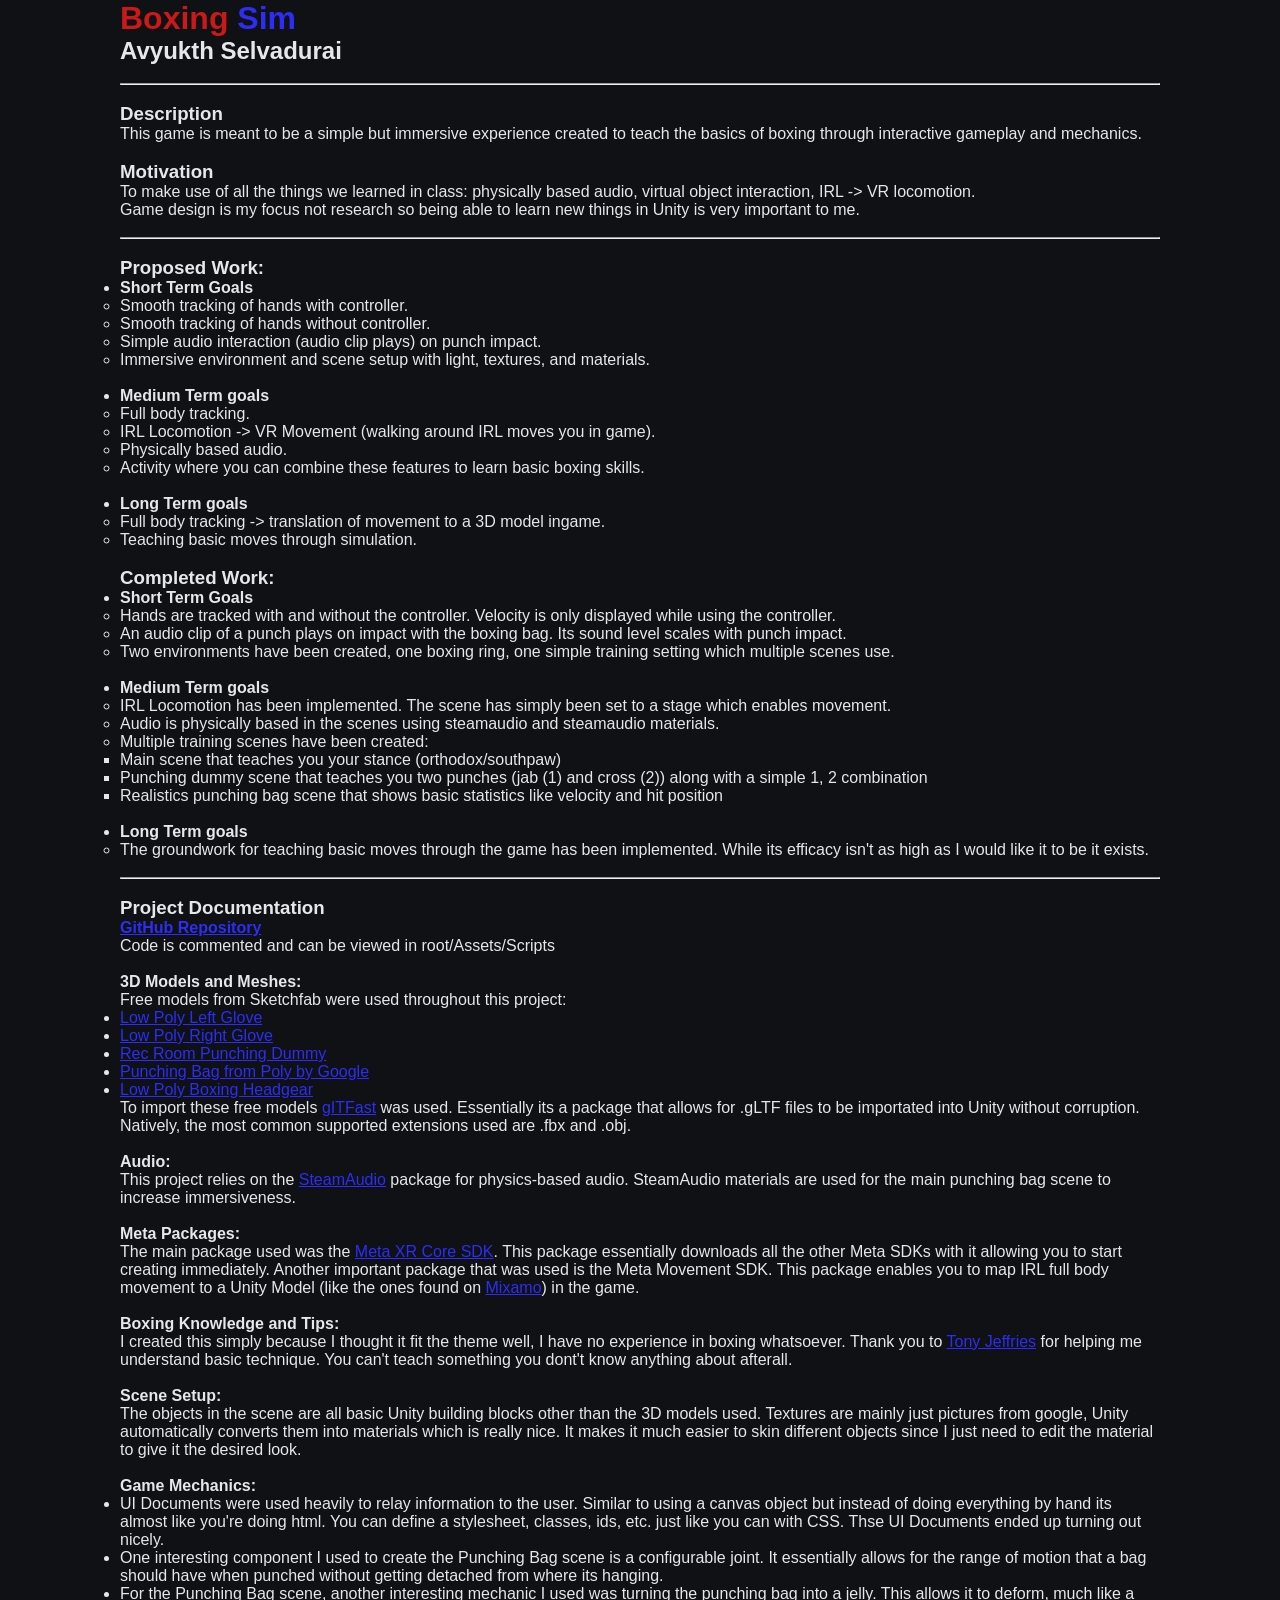
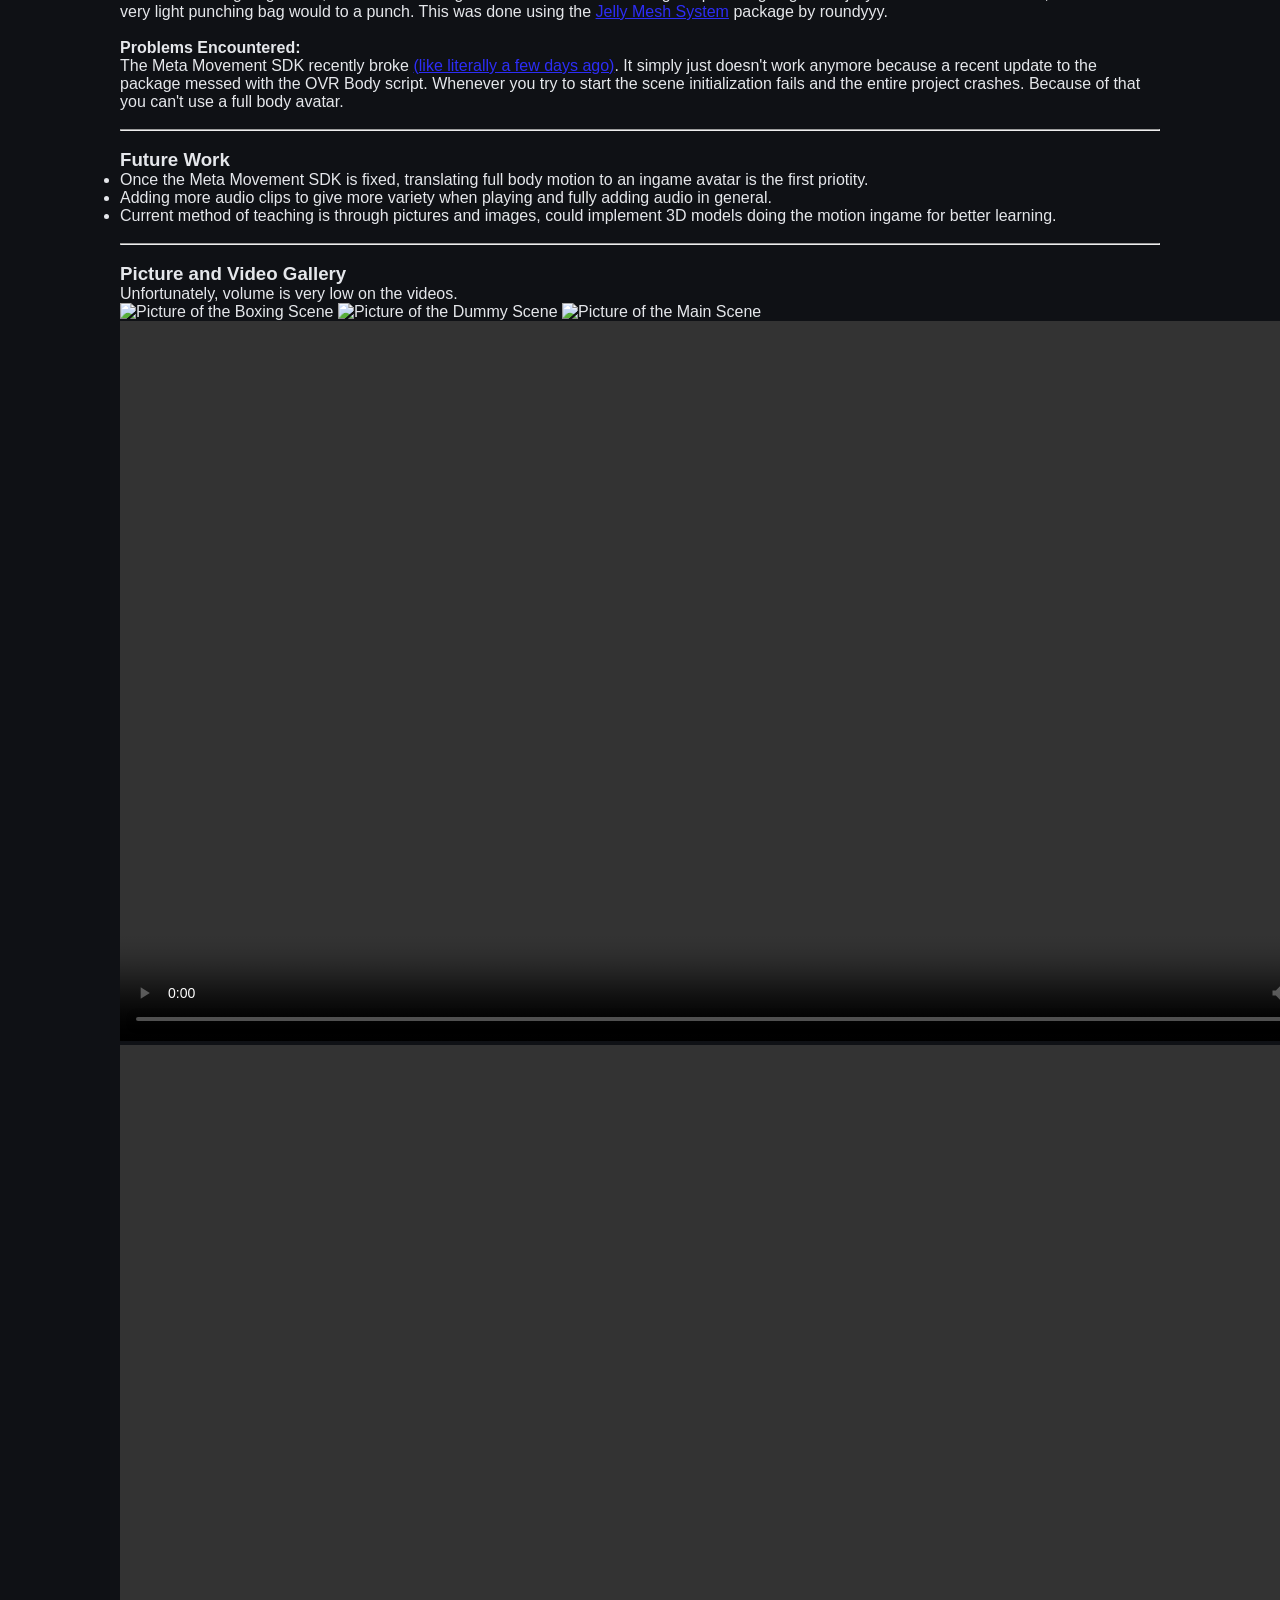
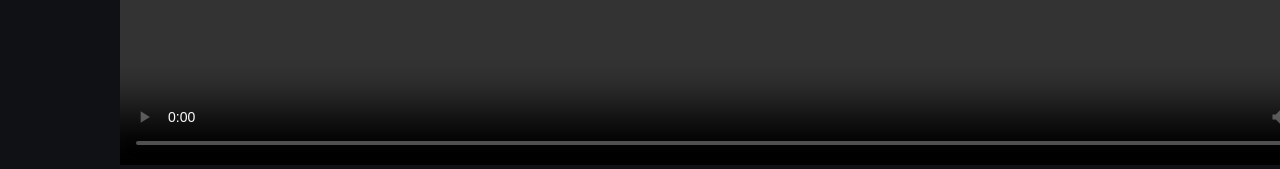
==== commit ed86fba7: "Update" ====
--- a/docs/index.html
+++ b/docs/index.html
@@ -92,7 +92,9 @@
     <div>
         <h3>Project Documentation</h3>
         <h4><a href="https://github.com/Avy4/CMSC498F-BoxingGame">GitHub Repository</a></h4>
+        <p>Code is commented and can be viewed in root/Assets/Scripts</p>
         <br>
+
         <h4>3D Models and Meshes: </h4>
         <ul> Free models from Sketchfab were used throughout this project:
             <li><a href="https://sketchfab.com/3d-models/boxing-gloves-left-handed-076293541203455da59a38eea5b6a44b">Low Poly Left Glove</a></li>
@@ -101,8 +103,95 @@
             <li><a href="https://sketchfab.com/3d-models/punching-bag-from-poly-by-google-482c67c45711443ab1d91c4459d0574d">Punching Bag from Poly by Google</a></li>
             <li><a href="https://sketchfab.com/3d-models/boxing-headgear-helmet-low-poly-498387769b0347f292ab1bdbddbfe719">Low Poly Boxing Headgear</a></li>
         </ul>
-        <p></p>
+        <p>
+            To import these free models <a href="https://docs.unity3d.com/Packages/com.unity.cloud.gltfast@5.2/manual/index.html">gITFast</a> was used. 
+            Essentially its a package that allows for .gLTF files to be importated into Unity without corruption. Natively, the most common supported extensions used are .fbx and .obj.
+        </p>
+        <br>
+
+        <h4>Audio:</h4>
+        <p>This project relies on the <a href="https://valvesoftware.github.io/steam-audio/downloads.html">SteamAudio</a> package for physics-based audio. SteamAudio materials are used for the main punching bag scene to increase immersiveness.</p>
+        <br>
+
+        <h4>Meta Packages:</h4>
+        <p>
+            The main package used was the <a href="https://assetstore.unity.com/packages/tools/integration/meta-xr-core-sdk-269169?srsltid=AfmBOoqu86UoyYEss1BwWmueUgAbseqdy6P1sDXuLUfHfpMzzbfJMScK">Meta XR Core SDK</a>. 
+            This package essentially downloads all the other Meta SDKs with it allowing you to start creating immediately. Another important package that was used is the Meta Movement SDK. 
+            This package enables you to map IRL full body movement to a Unity Model (like the ones found on <a href="https://www.mixamo.com/#/">Mixamo</a>) in the game. 
+        </p>
+        <br>
+
+        <h4>Boxing Knowledge and Tips:</h4>
+        <p>
+            I created this simply because I thought it fit the theme well, I have no experience in boxing whatsoever. 
+            Thank you to <a href="https://www.youtube.com/@Tony_Jeffries">Tony Jeffries</a> for helping me understand basic technique. 
+            You can't teach something you dont't know anything about afterall.
+        </p>
+        <br>
+
+        <h4>Scene Setup:</h4>
+        <p>
+            The objects in the scene are all basic Unity building blocks other than the 3D models used. Textures are mainly just pictures from google, Unity automatically converts them into materials which is really nice. 
+            It makes it much easier to skin different objects since I just need to edit the material to give it the desired look.
+        </p>
+        <br>
+
+        <h4>Game Mechanics:</h4>
+        <ul>
+            <li>
+                <p>
+                    UI Documents were used heavily to relay information to the user. Similar to using a canvas object but instead of doing everything by hand its almost like you're doing html. 
+                    You can define a stylesheet, classes, ids, etc. just like you can with CSS. Thse UI Documents ended up turning out nicely.
+                </p>
+            </li>
+            <li>
+                <p>
+                    One interesting component I used to create the Punching Bag scene is a configurable joint. 
+                    It essentially allows for the range of motion that a bag should have when punched without getting detached from where its hanging.
+                </p>
+            </li>
+            <li>
+                <p>
+                    For the Punching Bag scene, another interesting mechanic I used was turning the punching bag into a jelly. 
+                    This allows it to deform, much like a very light punching bag would to a punch.
+                    This was done using the <a href="https://github.com/roundyyy/Jelly-Mesh-System">Jelly Mesh System</a> package by roundyyy.
+                </p>
+            </li>
+        </ul>
+        <br>
+
+        <h4>Problems Encountered:</h4>
+        <p>
+            The Meta Movement SDK recently broke <a href="https://communityforums.atmeta.com/discussions/Questions_Discussions/sudden-loss-of-body-tracking--crashes-with-unity-movement-sdk-quest-3-since-vers/1374118">(like literally a few days ago)</a>. It simply just doesn't work anymore because a recent update to the package messed with the OVR Body script. 
+            Whenever you try to start the scene initialization fails and the entire project crashes. Because of that you can't use a full body avatar.
+        </p>  
     </div>
 
+    <br><hr><br>
+
+    <div>
+        <h3>Future Work</h3>
+        <ul>
+            <li>Once the Meta Movement SDK is fixed, translating full body motion to an ingame avatar is the first priotity.</li>
+            <li>Adding more audio clips to give more variety when playing and fully adding audio in general.</li>
+            <li>Current method of teaching is through pictures and images, could implement 3D models doing the motion ingame for better learning.</li>
+        </ul>
+    </div>
+
+    <br><hr><br>
+
+    <div>
+        <h3>Picture and Video Gallery</h3>
+        <p>Unfortunately, volume is very low on the videos.</p>
+        <img src="/images/boxingScene.png" alt="Picture of the Boxing Scene" width="1280" height="720">
+        <img src="/images/dummyScene.png" alt="Picture of the Dummy Scene" width="1280" height="720">
+        <img src="/images/mainScene.png" alt="Picture of the Main Scene" width="1280" height="720">
+        <video width="1280" height="720" controls>
+            <source src="images/PunchingBagScene.mp4" type="video/mp4">
+        </video> 
+        <video width="1280" height="720" controls>
+            <source src="images/Training.mp4.mp4" type="video/mp4">
+        </video>
+    </div>
 </body>
 </html>
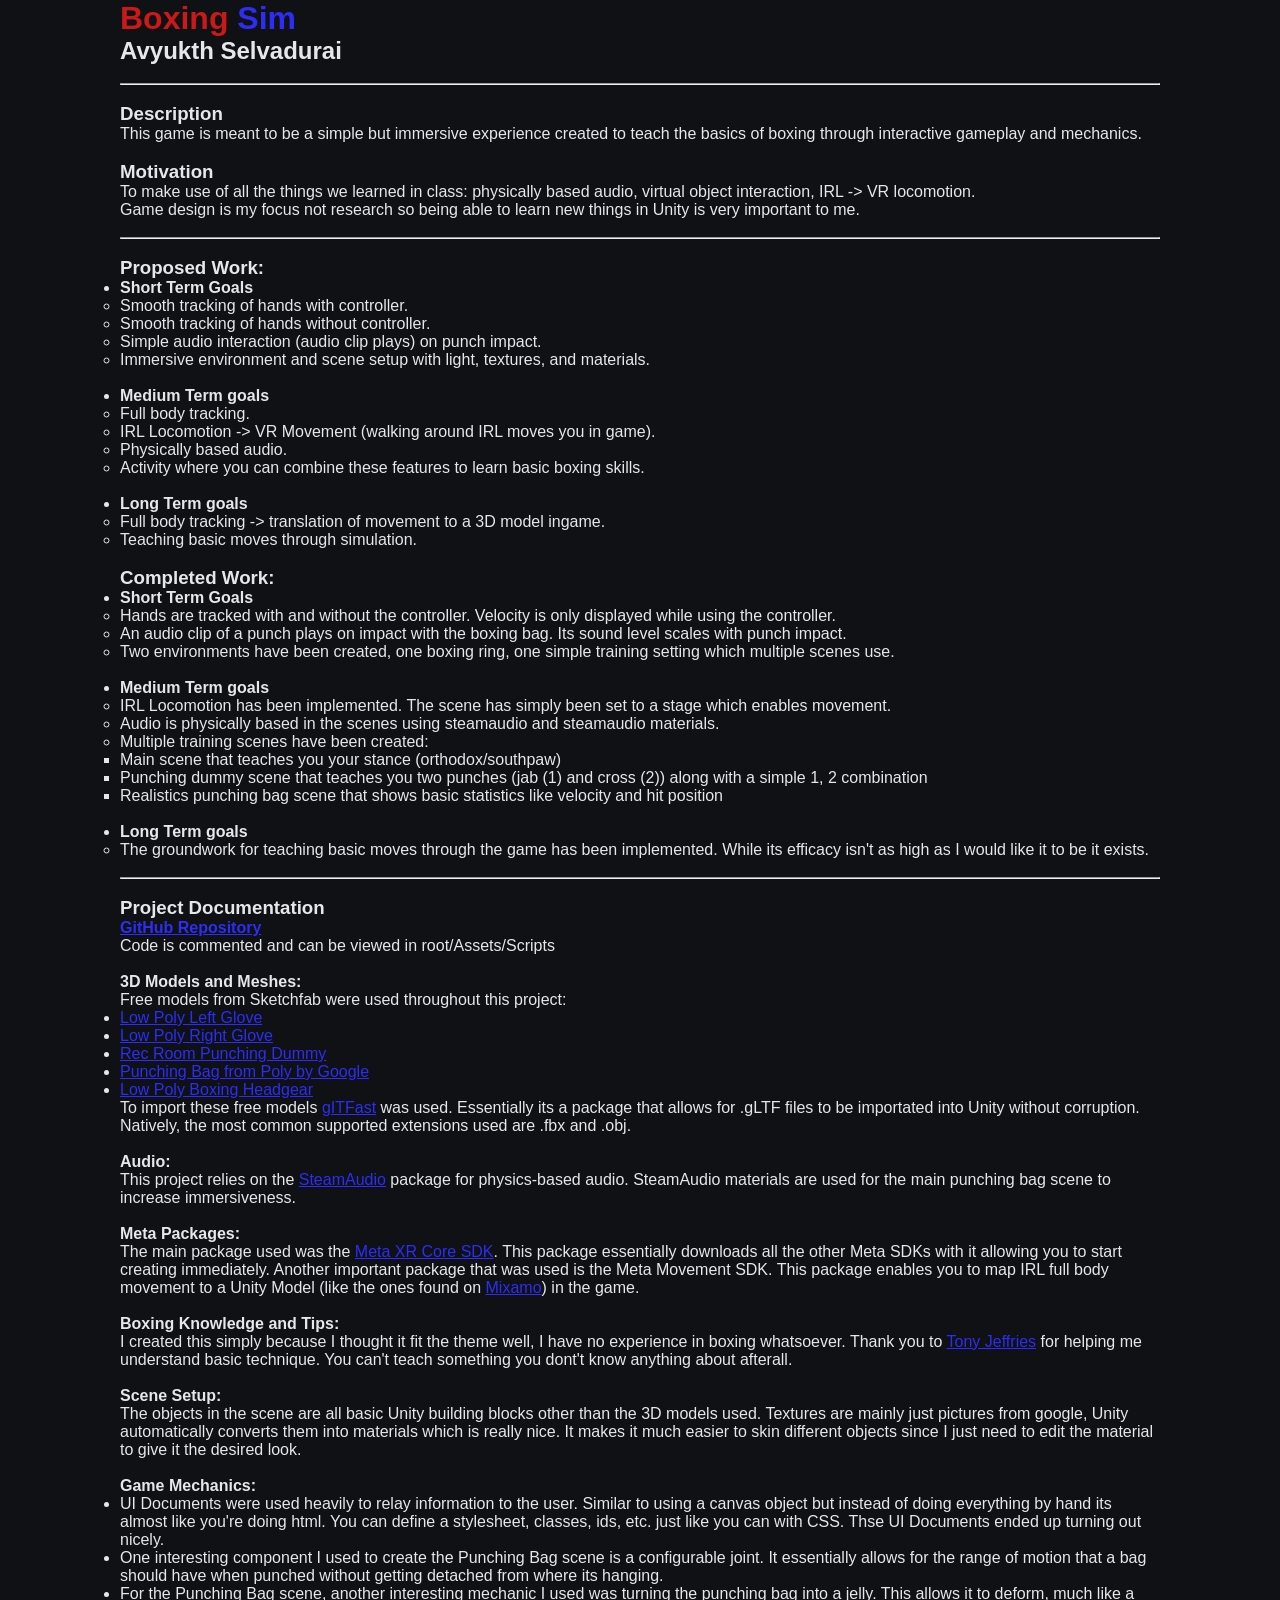
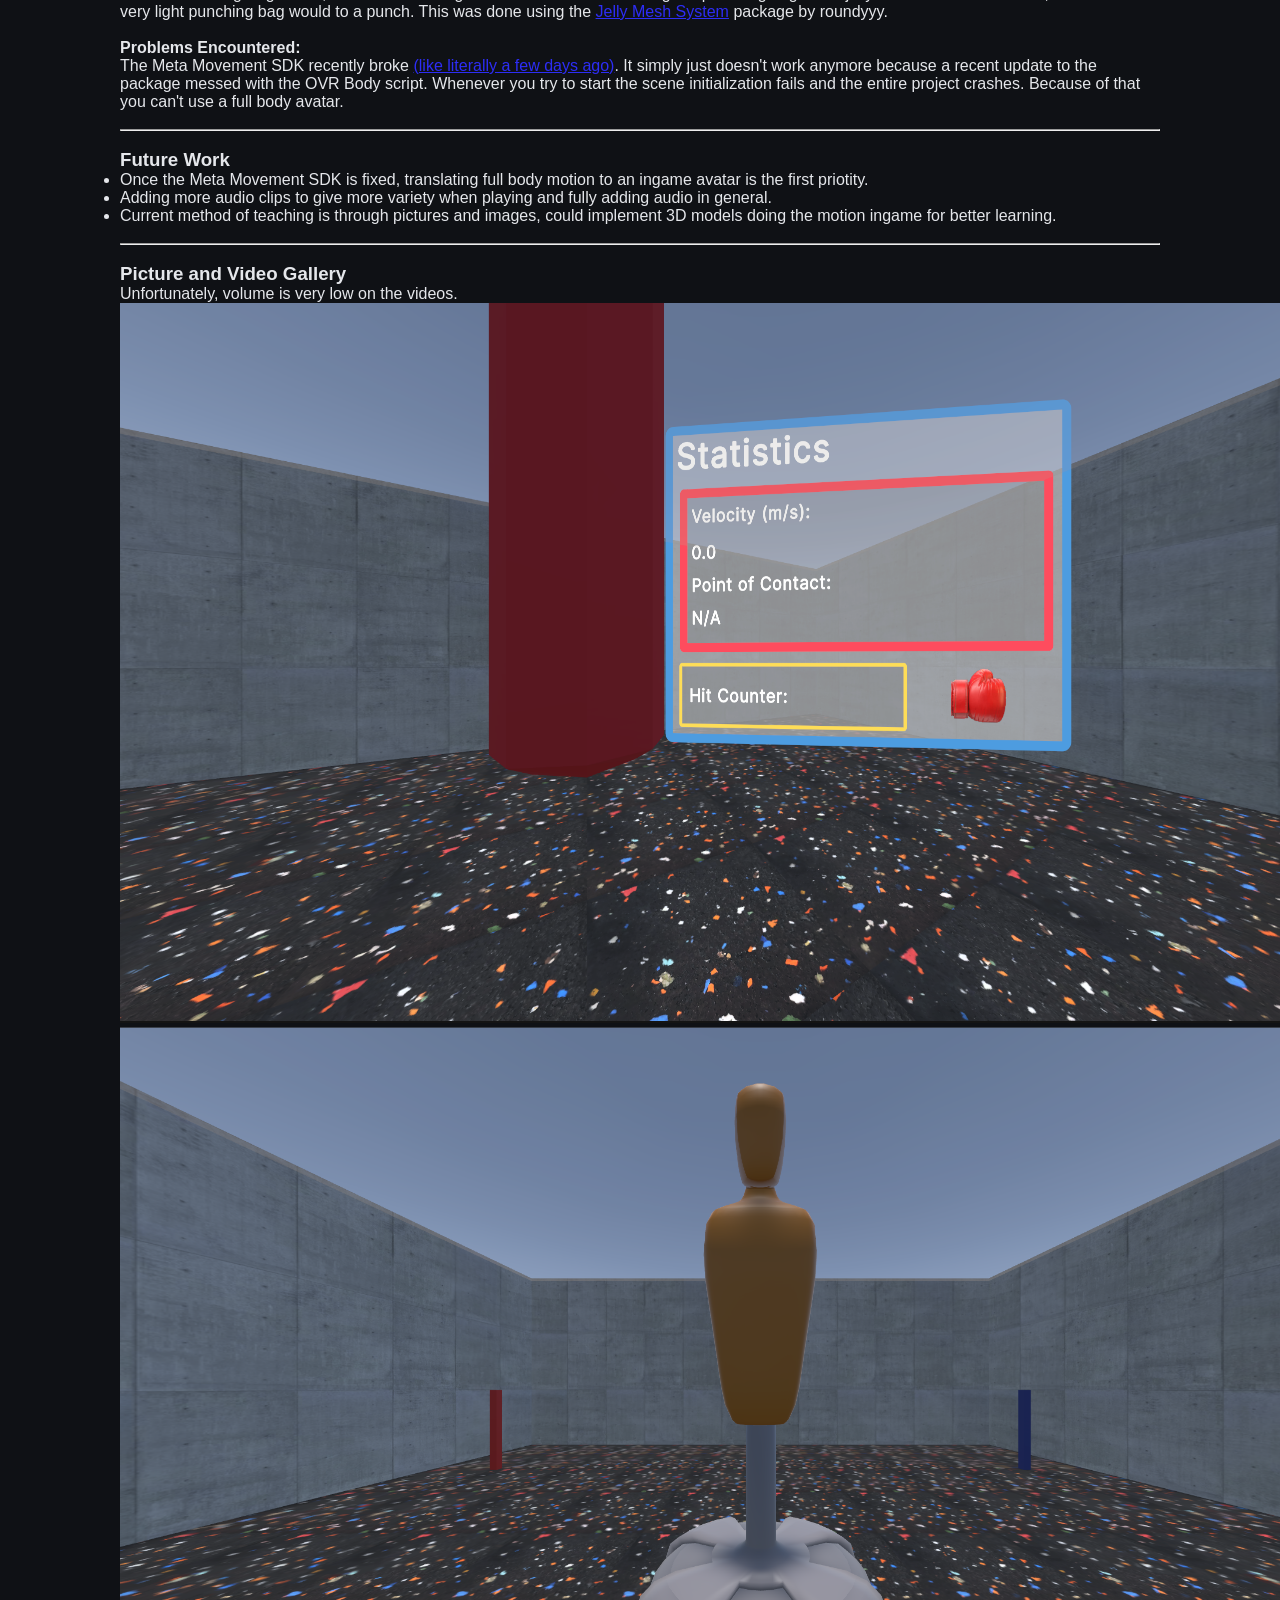
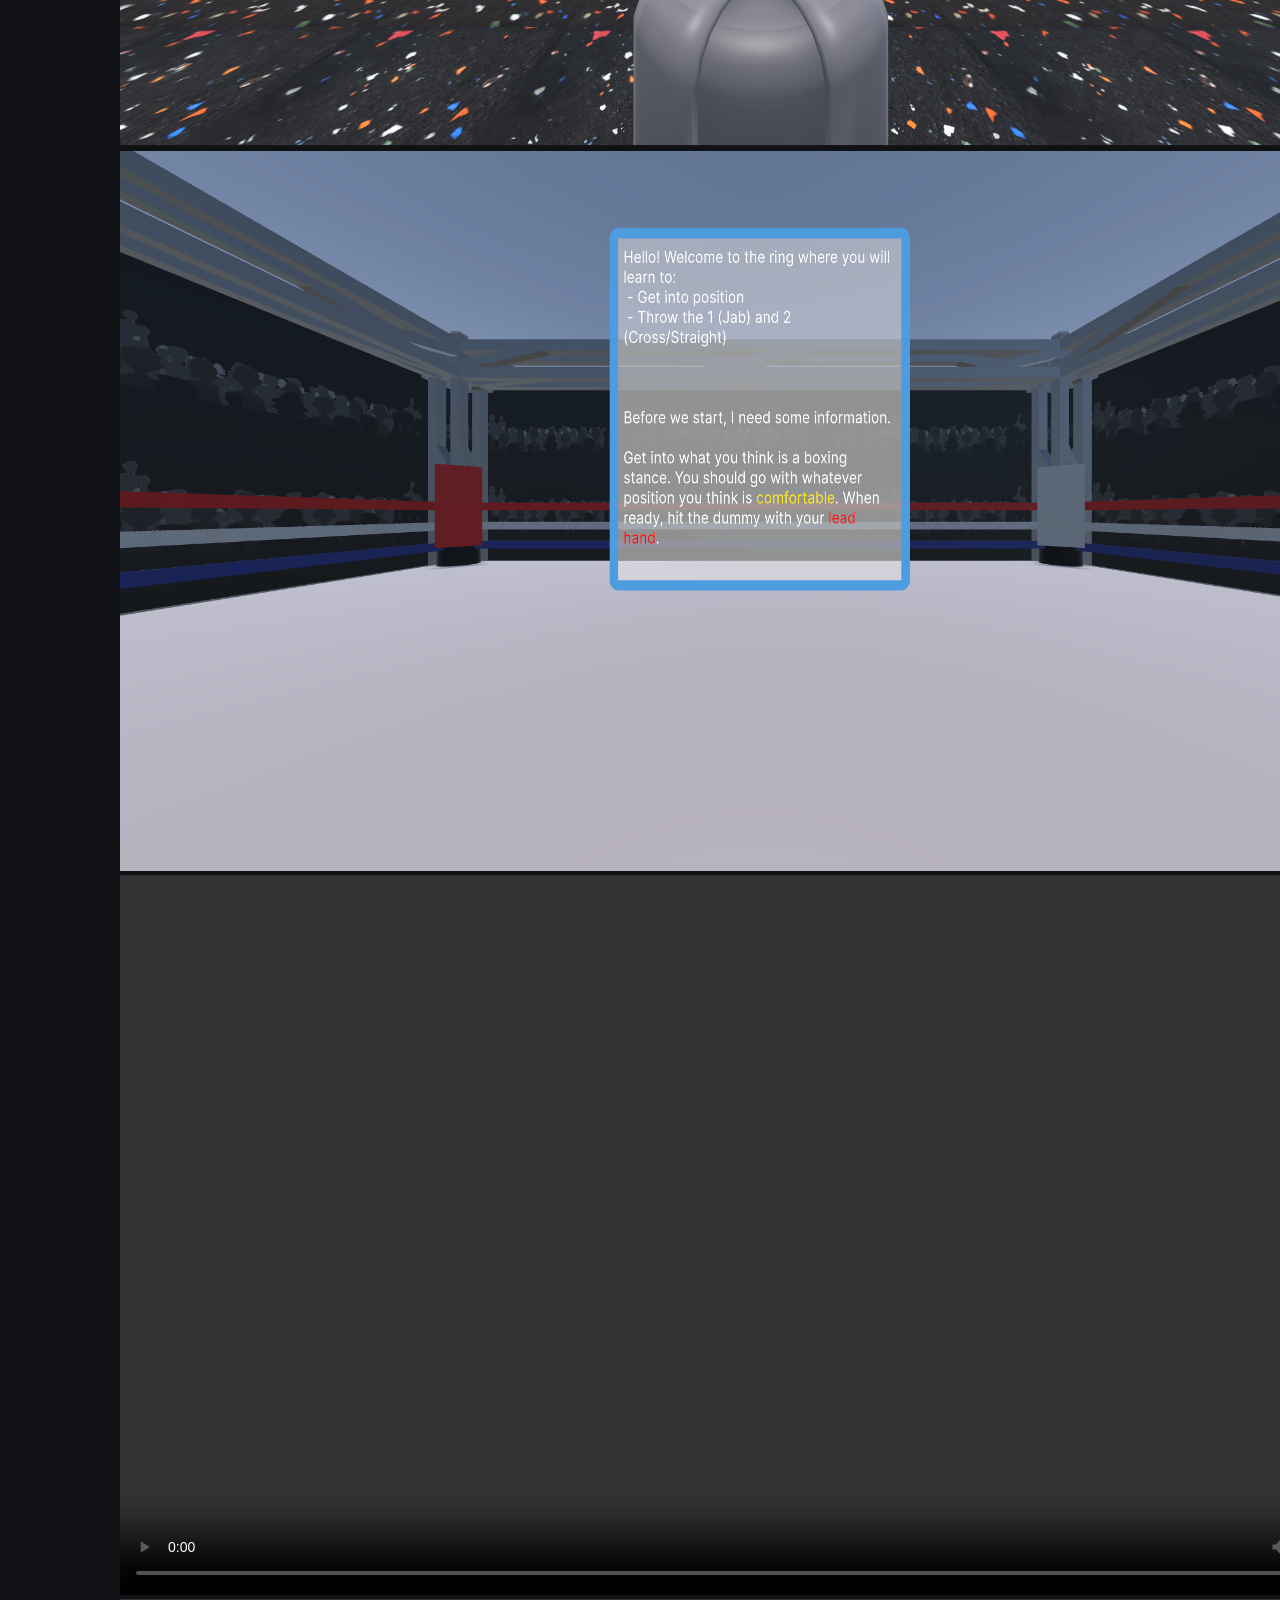
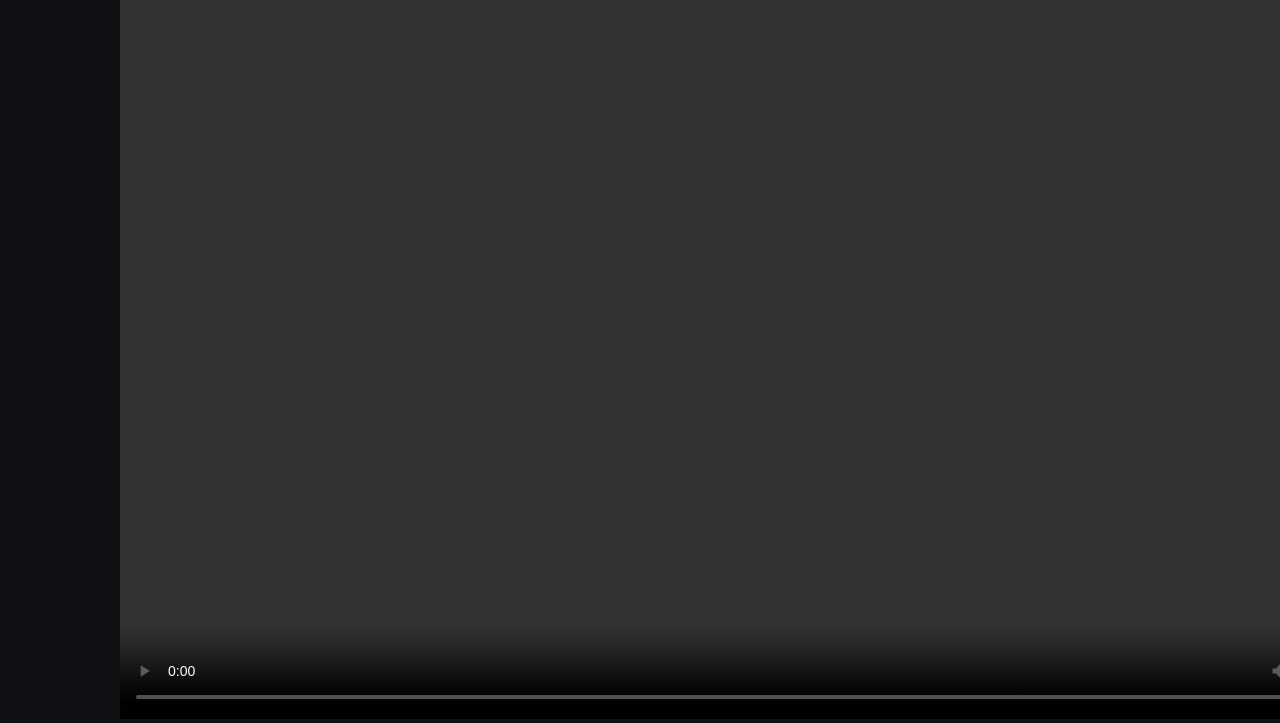
==== commit 3c1a91d1: "Fix HTML encoding issues in index.html" ====
--- a/docs/index.html
+++ b/docs/index.html
@@ -183,9 +183,9 @@
     <div>
         <h3>Picture and Video Gallery</h3>
         <p>Unfortunately, volume is very low on the videos.</p>
-        <img src="/images/boxingScene.png" alt="Picture of the Boxing Scene" width="1280" height="720">
-        <img src="/images/dummyScene.png" alt="Picture of the Dummy Scene" width="1280" height="720">
-        <img src="/images/mainScene.png" alt="Picture of the Main Scene" width="1280" height="720">
+        <img src="images/boxingScene.png" alt="Picture of the Boxing Scene" width="1280" height="720">
+        <img src="images/dummyScene.png" alt="Picture of the Dummy Scene" width="1280" height="720">
+        <img src="images/mainScene.png" alt="Picture of the Main Scene" width="1280" height="720">
         <video width="1280" height="720" controls>
             <source src="images/PunchingBagScene.mp4" type="video/mp4">
         </video> 
@@ -194,4 +194,4 @@
         </video>
     </div>
 </body>
-</html>+</html>
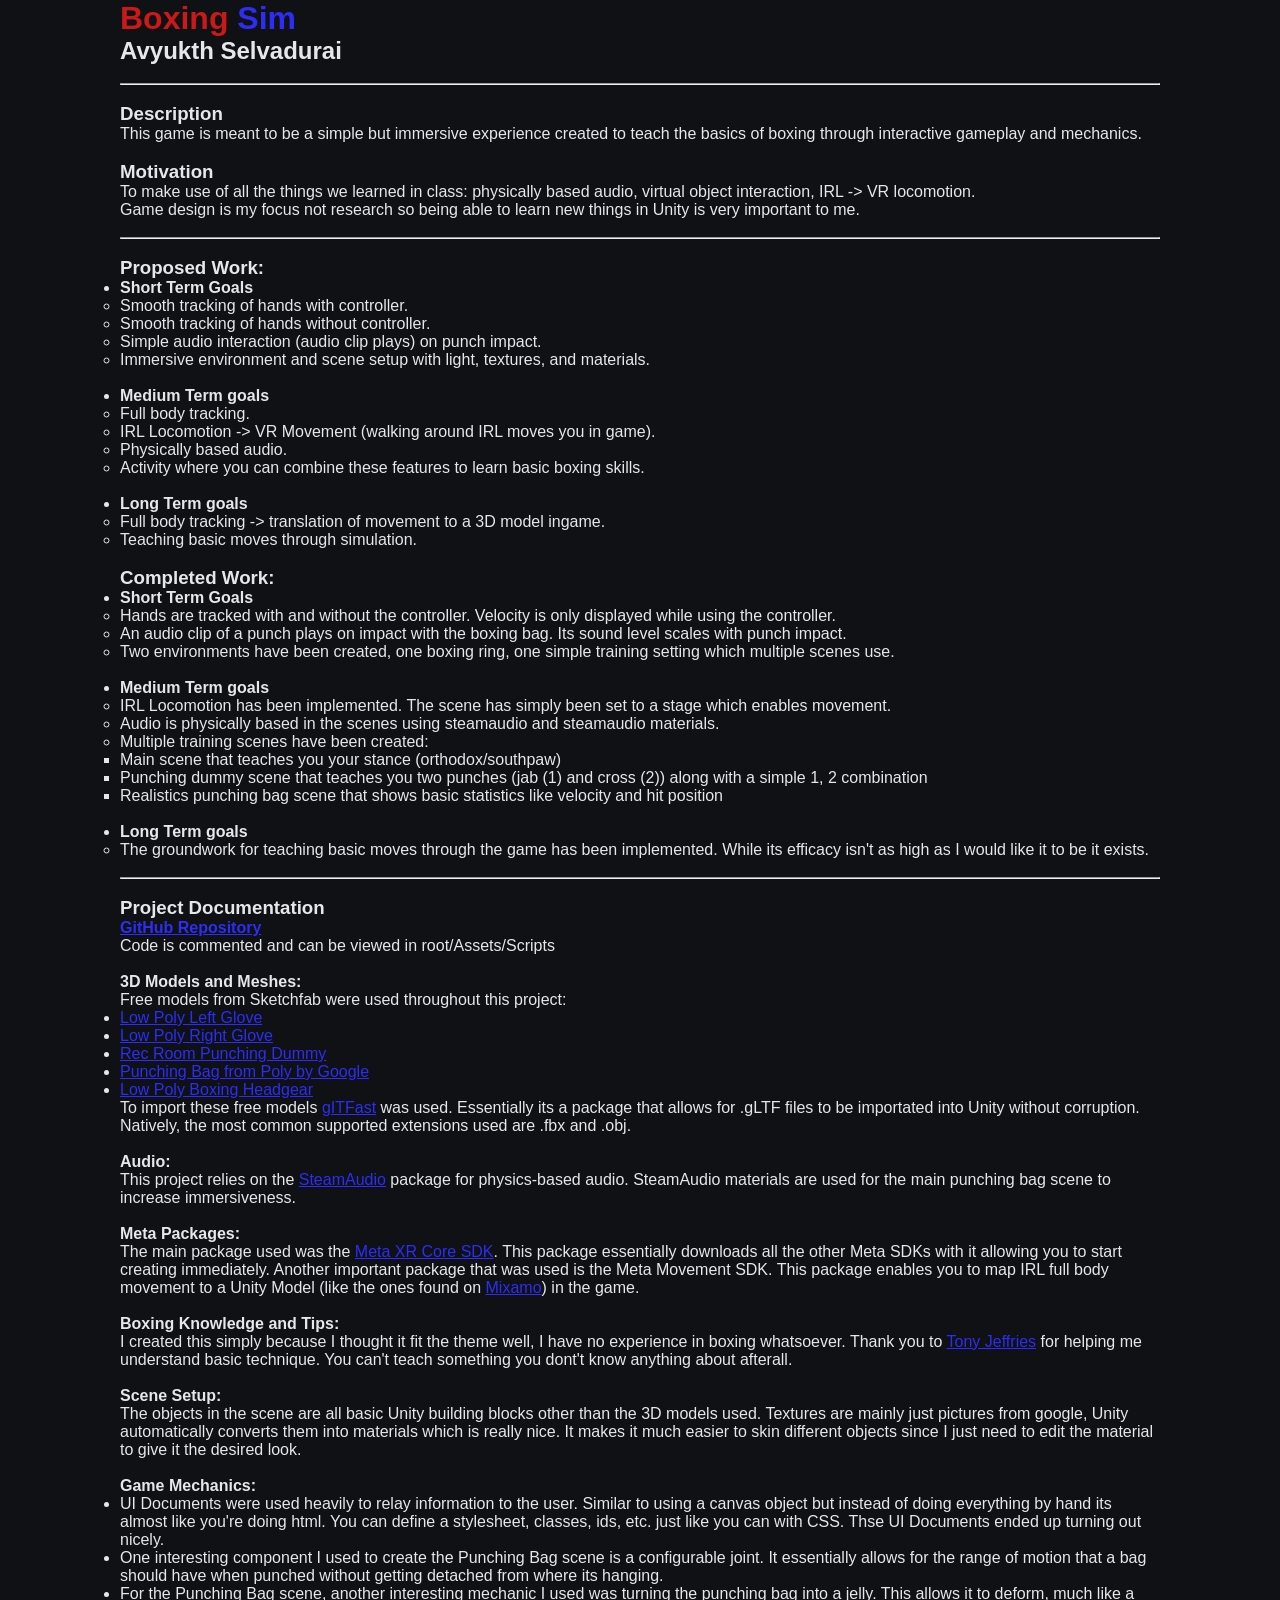
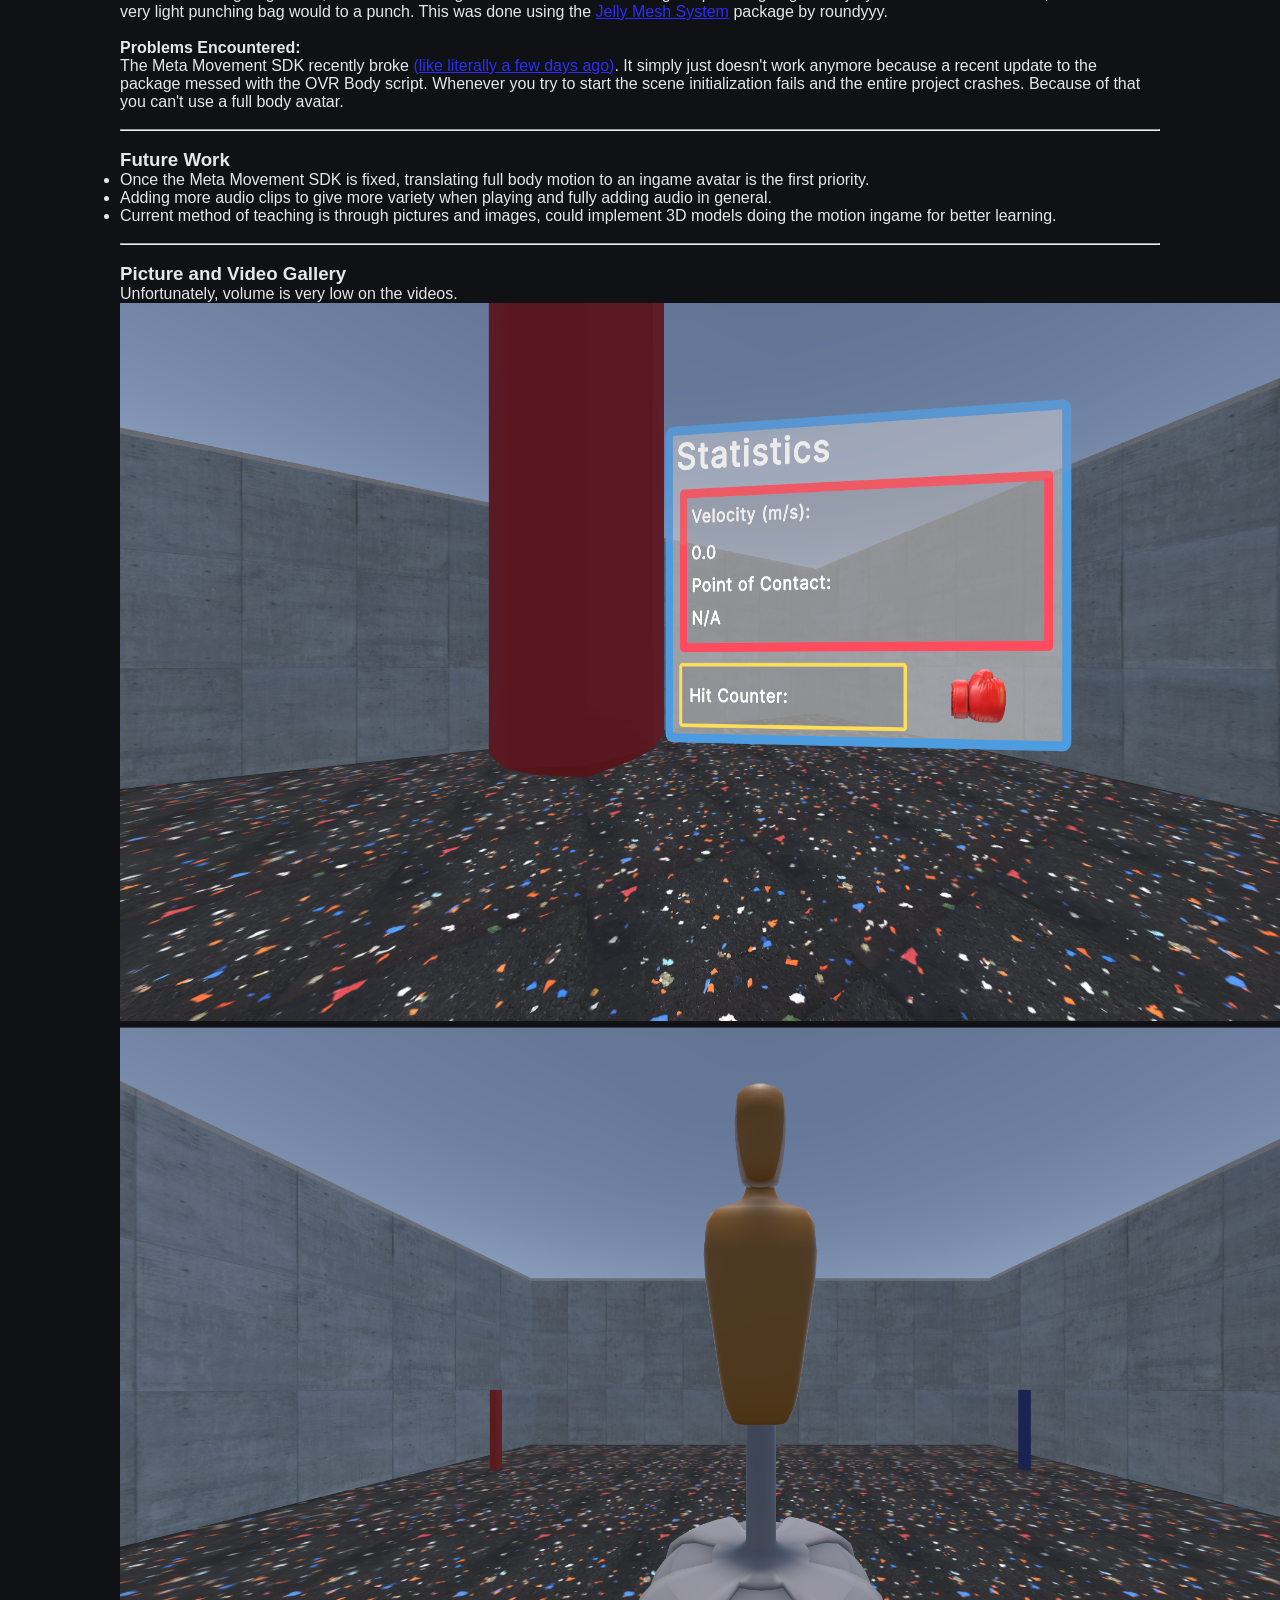
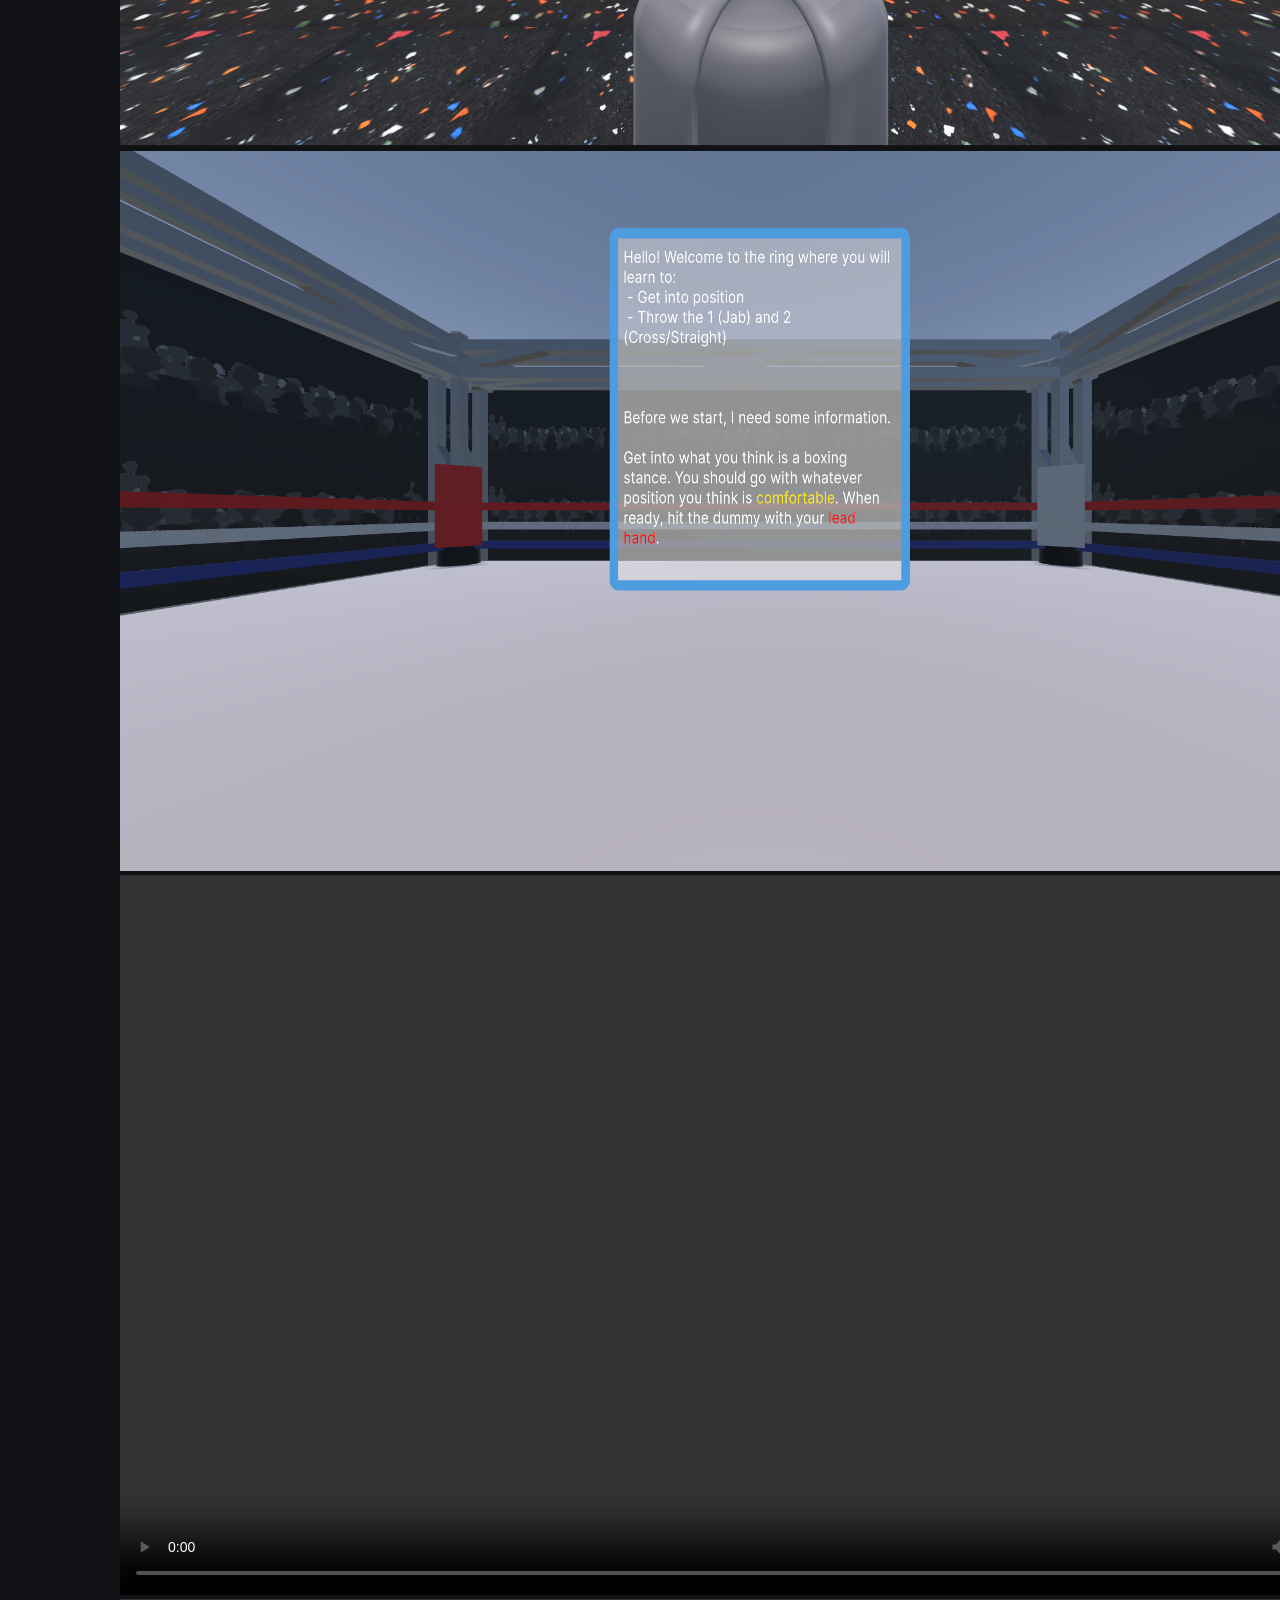
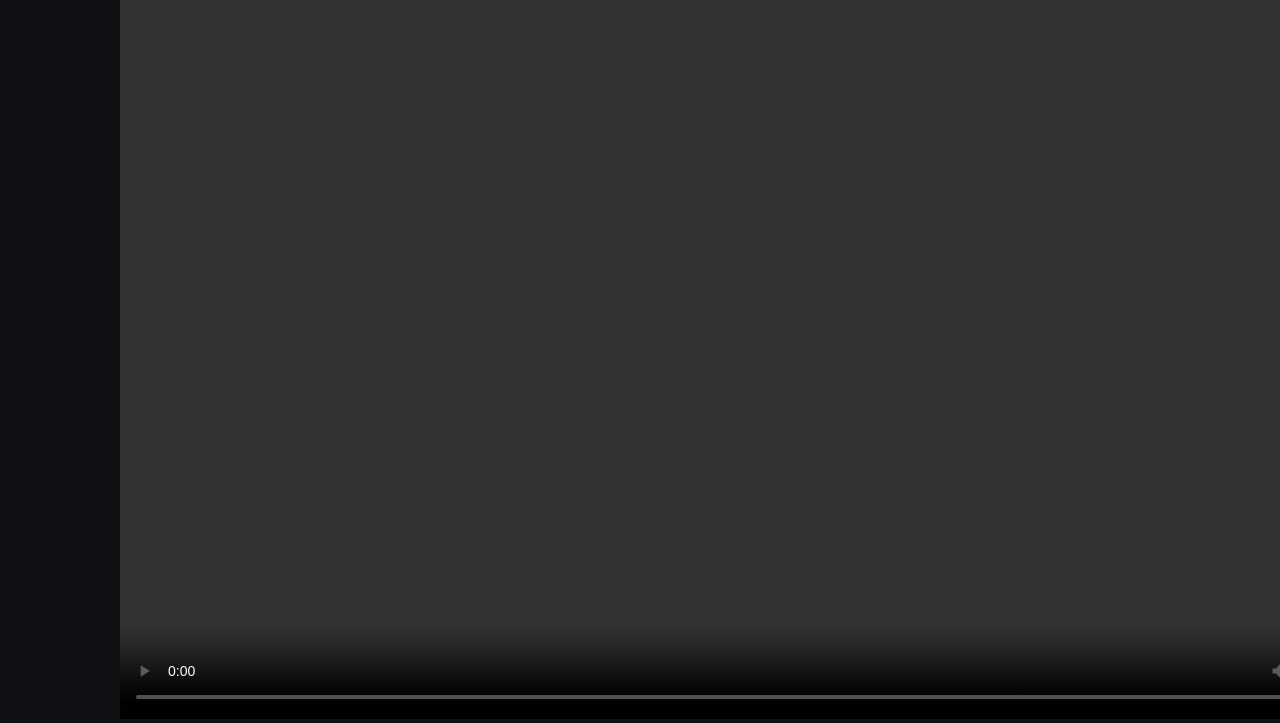
==== commit 71a3765b: "Spelling mistake fix" ====
--- a/docs/index.html
+++ b/docs/index.html
@@ -172,7 +172,7 @@
     <div>
         <h3>Future Work</h3>
         <ul>
-            <li>Once the Meta Movement SDK is fixed, translating full body motion to an ingame avatar is the first priotity.</li>
+            <li>Once the Meta Movement SDK is fixed, translating full body motion to an ingame avatar is the first priority.</li>
             <li>Adding more audio clips to give more variety when playing and fully adding audio in general.</li>
             <li>Current method of teaching is through pictures and images, could implement 3D models doing the motion ingame for better learning.</li>
         </ul>
